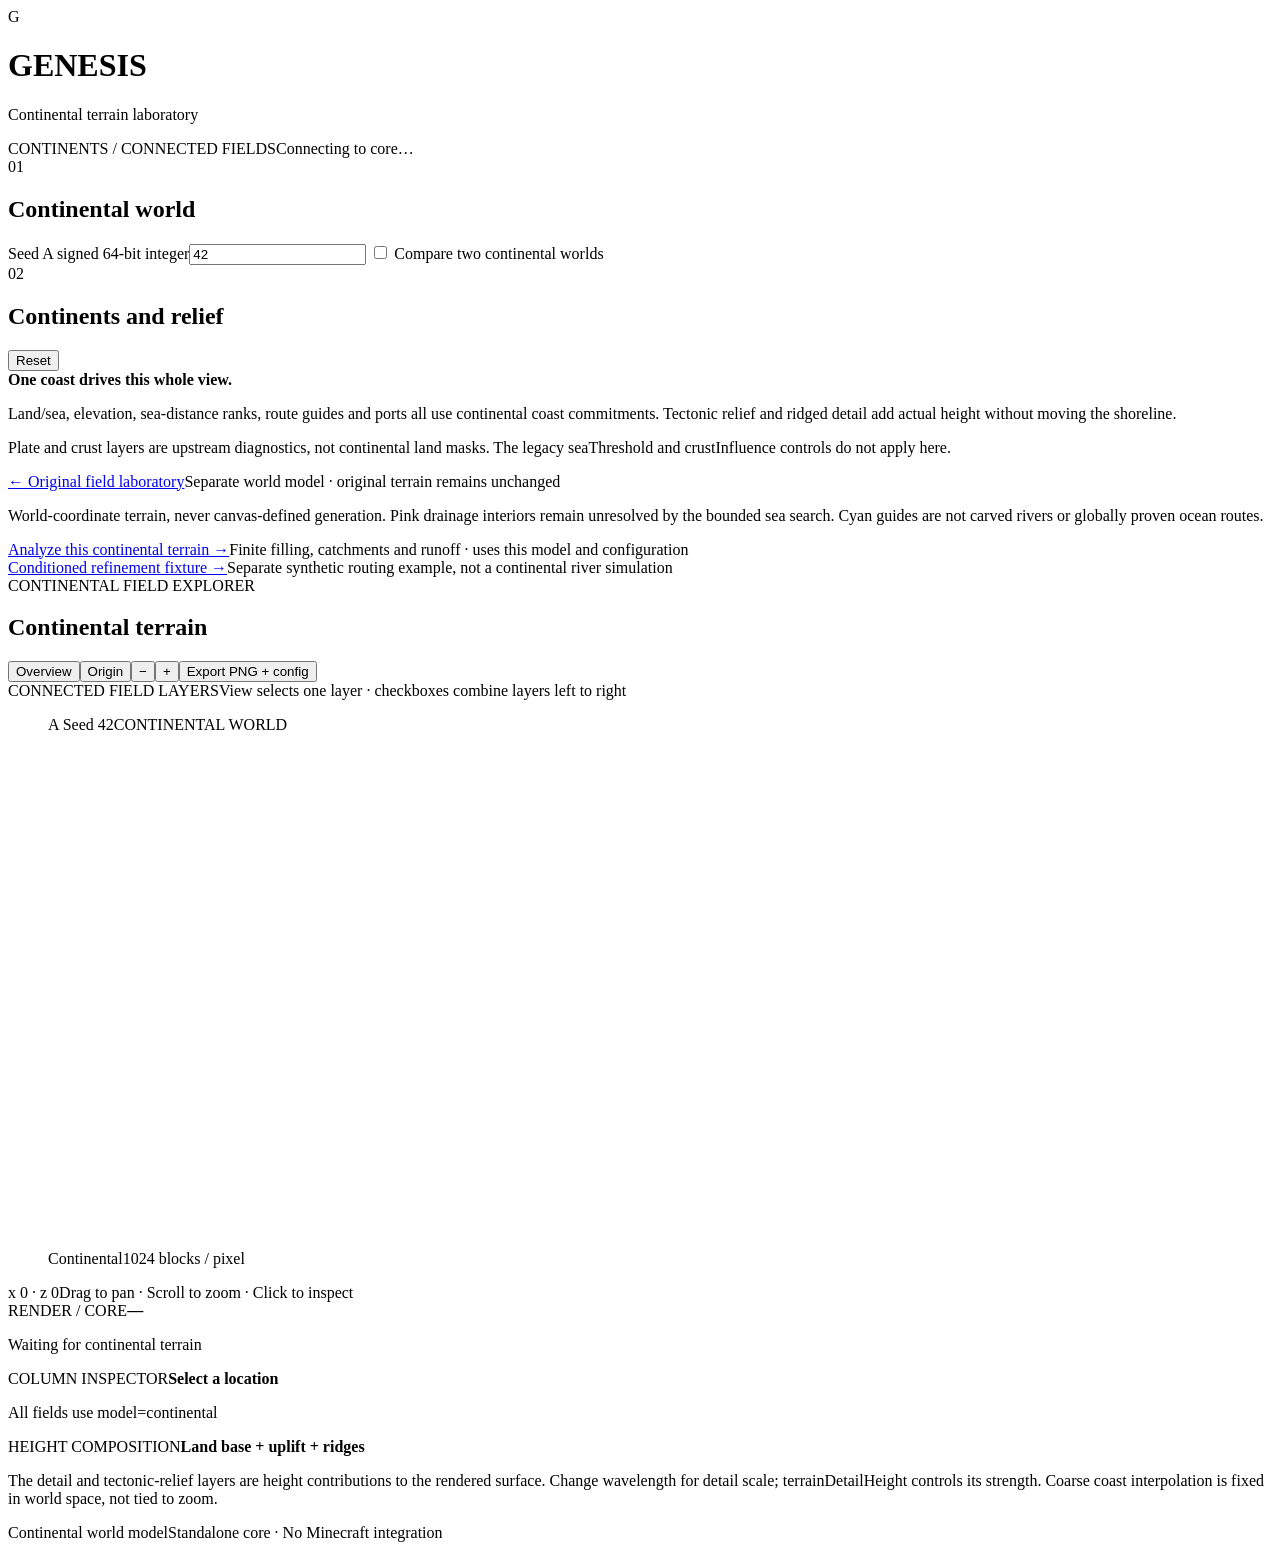
==== harness/viewer/continents.html @ 4f9e68af "Connect continental terrain and drainage in a dedicated viewer" ====
<!doctype html>
<html lang="en">
<head><meta charset="utf-8"><meta name="viewport" content="width=device-width,initial-scale=1"><title>Genesis · Continental terrain</title><link rel="stylesheet" href="/style.css"></head>
<body data-world="continental">
<header><div class="brand"><span class="mark">G</span><div><h1>GENESIS</h1><p>Continental terrain laboratory</p></div></div><span class="badge">CONTINENTS / CONNECTED FIELDS</span><span id="connection">Connecting to core…</span></header>
<main>
<aside>
  <div class="section-title">01 <h2>Continental world</h2></div>
  <label for="seedA">Seed A <span>signed 64-bit integer</span></label><input id="seedA" value="42" inputmode="numeric" spellcheck="false">
  <label class="check"><input type="checkbox" id="compare"> Compare two continental worlds</label>
  <div id="compareOptions" hidden><label for="seedB">Seed B</label><input id="seedB" value="137" inputmode="numeric"><label for="paramsB">B parameter overrides <span>JSON; other values follow A</span></label><textarea id="paramsB" rows="3" spellcheck="false">{}</textarea></div>
  <div class="section-title">02 <h2>Continents and relief</h2><button id="resetParams" class="text-button">Reset</button></div><div id="params"></div>
  <div class="note"><b>One coast drives this whole view.</b><p>Land/sea, elevation, sea-distance ranks, route guides and ports all use continental coast commitments. Tectonic relief and ridged detail add actual height without moving the shoreline.</p><p>Plate and crust layers are upstream diagnostics, not continental land masks. The legacy seaThreshold and crustInfluence controls do not apply here.</p></div>
</aside>
<section class="workspace">
  <nav class="experiment-nav"><a href="/">← Original field laboratory</a><span>Separate world model · original terrain remains unchanged</span></nav>
  <p class="layer-legend">World-coordinate terrain, never canvas-defined generation. Pink drainage interiors remain unresolved by the bounded sea search. Cyan guides are not carved rivers or globally proven ocean routes.</p>
  <nav class="experiment-nav"><a id="hydrologyLink" href="/hydrology.html?model=continental">Analyze this continental terrain →</a><span>Finite filling, catchments and runoff · uses this model and configuration</span></nav>
  <nav class="experiment-nav"><a id="refinementLink" href="/refinement.html">Conditioned refinement fixture →</a><span>Separate synthetic routing example, not a continental river simulation</span></nav>
  <div class="toolbar"><div><span class="eyebrow">CONTINENTAL FIELD EXPLORER</span><h2 id="fieldTitle">Continental terrain</h2></div><div class="actions"><button id="continentsOverview">Overview</button><button id="home">Origin</button><button id="zoomOut" aria-label="Zoom out">−</button><button id="zoomIn" aria-label="Zoom in">+</button><button id="export">Export PNG + config</button></div></div>
  <section class="layer-bar" aria-label="Continental field layers"><div class="layer-heading"><span class="eyebrow">CONNECTED FIELD LAYERS</span><span>View selects one layer · checkboxes combine layers left to right</span></div><div id="layers"></div></section>
  <div id="layerLegend" class="layer-legend" aria-live="polite"></div>
  <div class="map-grid" id="maps">
    <figure><figcaption><span class="world-tag">A</span> <span id="captionA">Seed 42</span><span class="map-state">CONTINENTAL WORLD</span></figcaption><canvas id="mapA" width="512" height="512" aria-label="Continental world A terrain; drag to pan, scroll to zoom, click to inspect"></canvas><div class="map-footer"><span id="regime">Continental</span><span id="scale">1024 blocks / pixel</span></div></figure>
    <figure id="figureB" hidden><figcaption><span class="world-tag">B</span> <span id="captionB">Seed 137</span><span class="map-state">SAME WORLD MODEL</span></figcaption><canvas id="mapB" width="512" height="512" aria-label="Continental world B terrain"></canvas><div class="map-footer"><span>Shared coordinates</span><span>Independent seed + overrides</span></div></figure>
  </div>
  <div class="map-info"><span id="coords">x 0 · z 0</span><span>Drag to pan · Scroll to zoom · Click to inspect</span></div>
  <div id="error" role="alert" hidden></div>
  <section class="readouts"><div><span class="eyebrow">RENDER / CORE</span><strong id="timing">—</strong><p id="range">Waiting for continental terrain</p></div><div><span class="eyebrow">COLUMN INSPECTOR</span><strong id="inspectCoords">Select a location</strong><dl id="inspection"><dt>All fields use model=continental</dt></dl></div><div><span class="eyebrow">HEIGHT COMPOSITION</span><strong>Land base + uplift + ridges</strong><p>The detail and tectonic-relief layers are height contributions to the rendered surface. Change wavelength for detail scale; terrainDetailHeight controls its strength. Coarse coast interpolation is fixed in world space, not tied to zoom.</p></div></section>
  <footer><span id="version">Continental world model</span><span>Standalone core · No Minecraft integration</span></footer>
</section>
</main><script src="/app.js"></script>
</body></html>
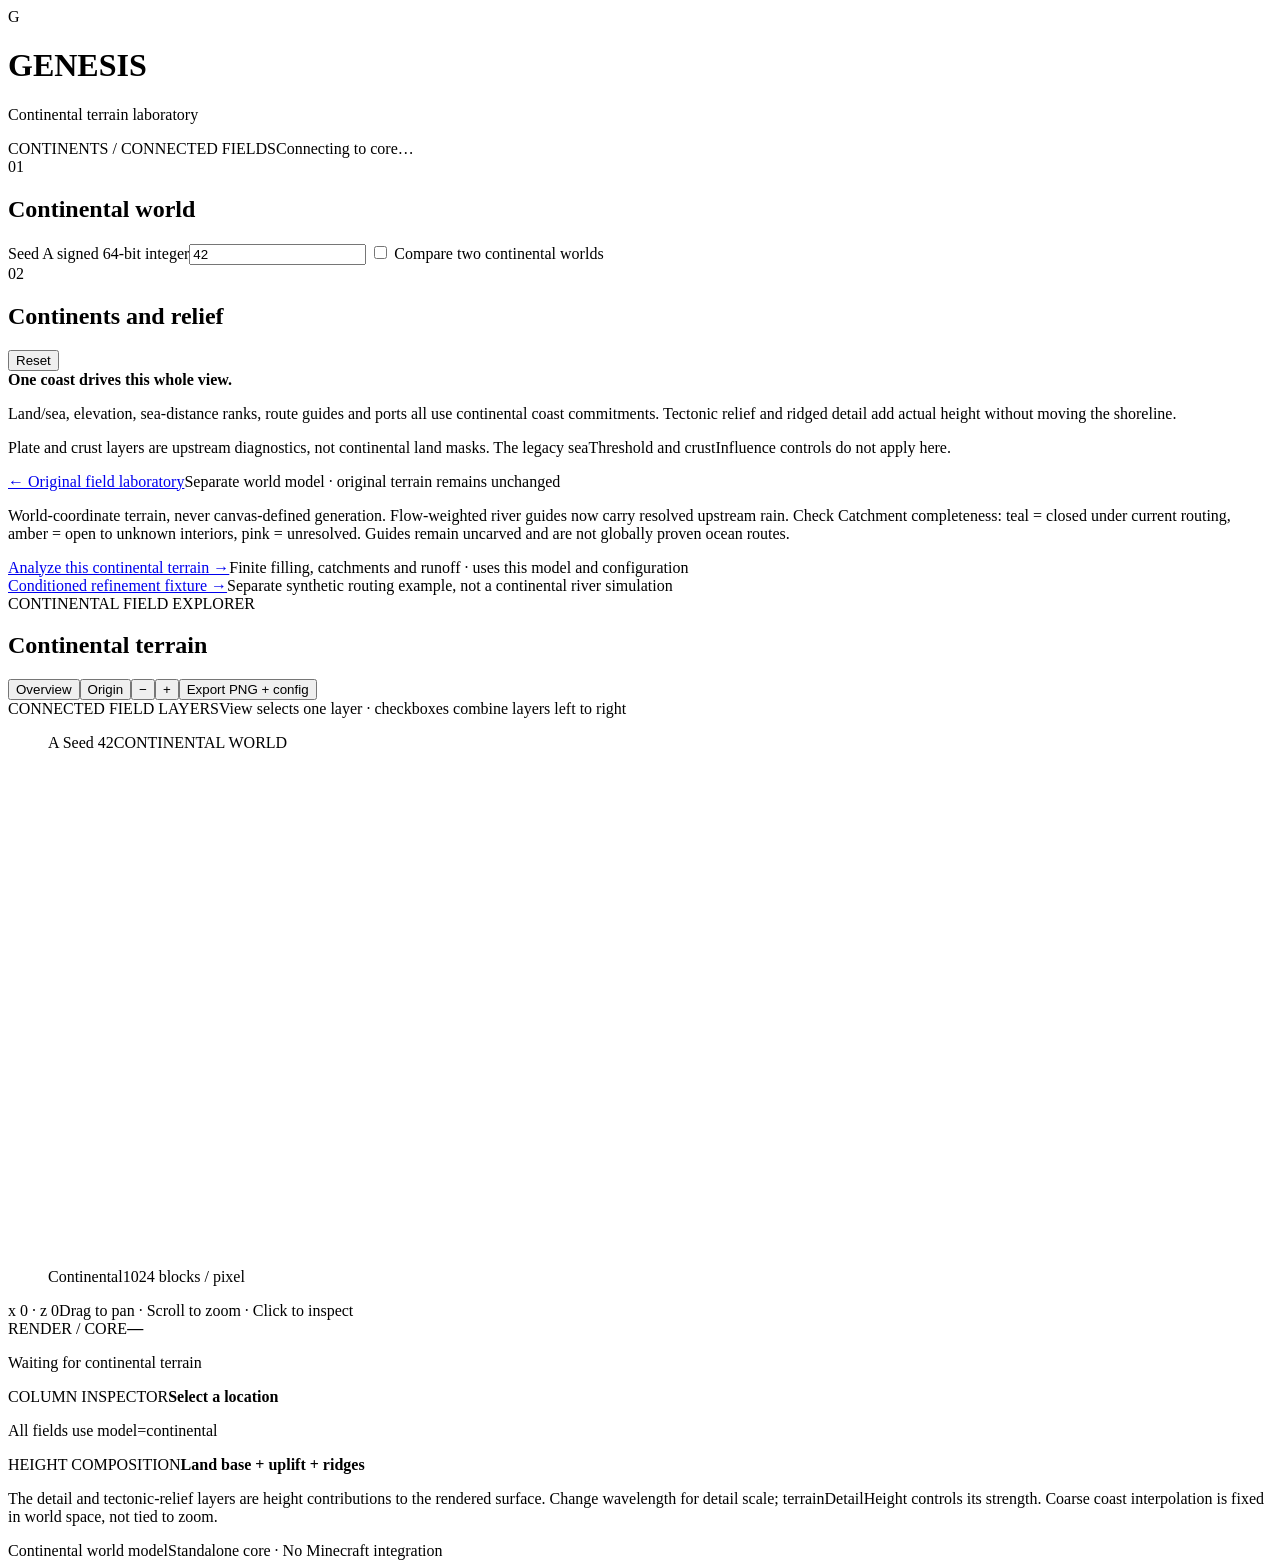
==== commit 70fcada8: "Accumulate deterministic world runoff with explicit unresolved catchments" ====
--- a/harness/viewer/continents.html
+++ b/harness/viewer/continents.html
@@ -14,7 +14,7 @@
 </aside>
 <section class="workspace">
   <nav class="experiment-nav"><a href="/">← Original field laboratory</a><span>Separate world model · original terrain remains unchanged</span></nav>
-  <p class="layer-legend">World-coordinate terrain, never canvas-defined generation. Pink drainage interiors remain unresolved by the bounded sea search. Cyan guides are not carved rivers or globally proven ocean routes.</p>
+  <p class="layer-legend">World-coordinate terrain, never canvas-defined generation. Flow-weighted river guides now carry resolved upstream rain. Check Catchment completeness: teal = closed under current routing, amber = open to unknown interiors, pink = unresolved. Guides remain uncarved and are not globally proven ocean routes.</p>
   <nav class="experiment-nav"><a id="hydrologyLink" href="/hydrology.html?model=continental">Analyze this continental terrain →</a><span>Finite filling, catchments and runoff · uses this model and configuration</span></nav>
   <nav class="experiment-nav"><a id="refinementLink" href="/refinement.html">Conditioned refinement fixture →</a><span>Separate synthetic routing example, not a continental river simulation</span></nav>
   <div class="toolbar"><div><span class="eyebrow">CONTINENTAL FIELD EXPLORER</span><h2 id="fieldTitle">Continental terrain</h2></div><div class="actions"><button id="continentsOverview">Overview</button><button id="home">Origin</button><button id="zoomOut" aria-label="Zoom out">−</button><button id="zoomIn" aria-label="Zoom in">+</button><button id="export">Export PNG + config</button></div></div>
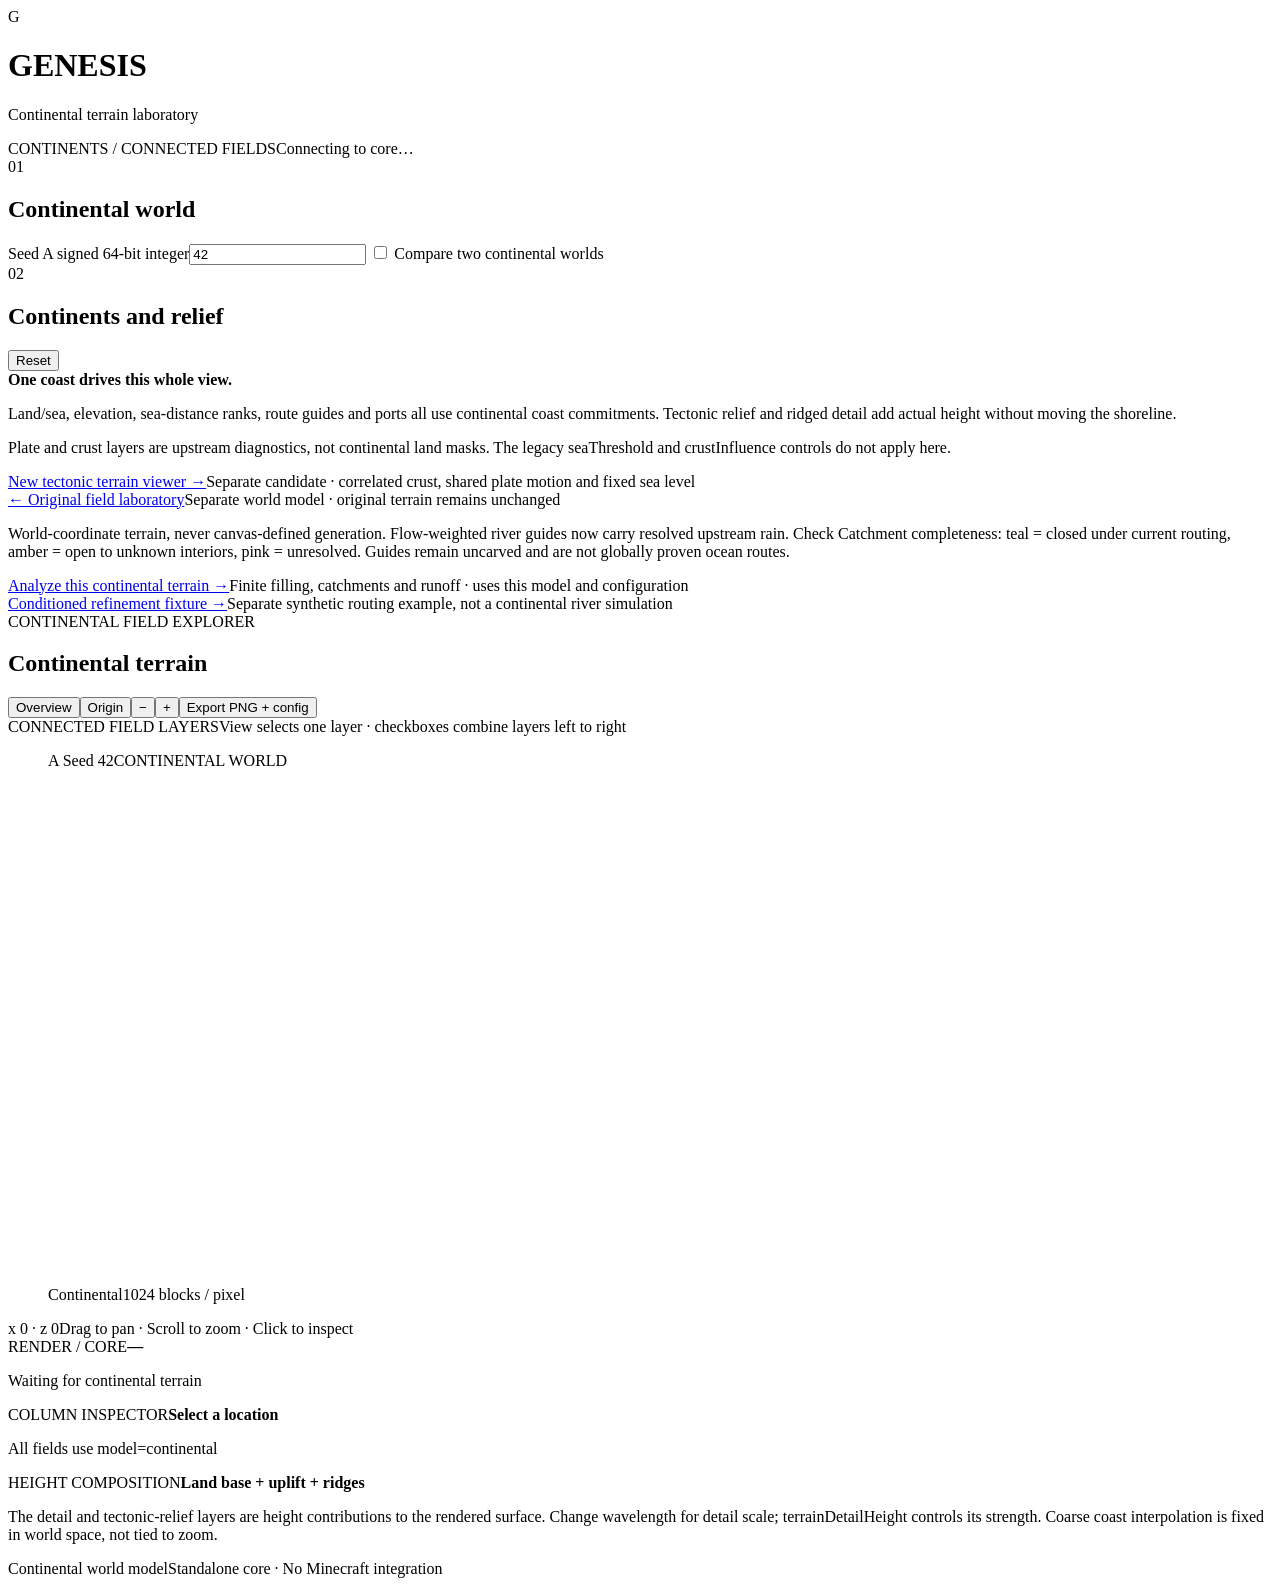
==== commit 04943b23: "Add separate tectonic terrain viewer with candidate-aligned fields and API gates" ====
--- a/harness/viewer/continents.html
+++ b/harness/viewer/continents.html
@@ -13,6 +13,7 @@
   <div class="note"><b>One coast drives this whole view.</b><p>Land/sea, elevation, sea-distance ranks, route guides and ports all use continental coast commitments. Tectonic relief and ridged detail add actual height without moving the shoreline.</p><p>Plate and crust layers are upstream diagnostics, not continental land masks. The legacy seaThreshold and crustInfluence controls do not apply here.</p></div>
 </aside>
 <section class="workspace">
+  <nav class="experiment-nav"><a href="/tectonics.html">New tectonic terrain viewer →</a><span>Separate candidate · correlated crust, shared plate motion and fixed sea level</span></nav>
   <nav class="experiment-nav"><a href="/">← Original field laboratory</a><span>Separate world model · original terrain remains unchanged</span></nav>
   <p class="layer-legend">World-coordinate terrain, never canvas-defined generation. Flow-weighted river guides now carry resolved upstream rain. Check Catchment completeness: teal = closed under current routing, amber = open to unknown interiors, pink = unresolved. Guides remain uncarved and are not globally proven ocean routes.</p>
   <nav class="experiment-nav"><a id="hydrologyLink" href="/hydrology.html?model=continental">Analyze this continental terrain →</a><span>Finite filling, catchments and runoff · uses this model and configuration</span></nav>
